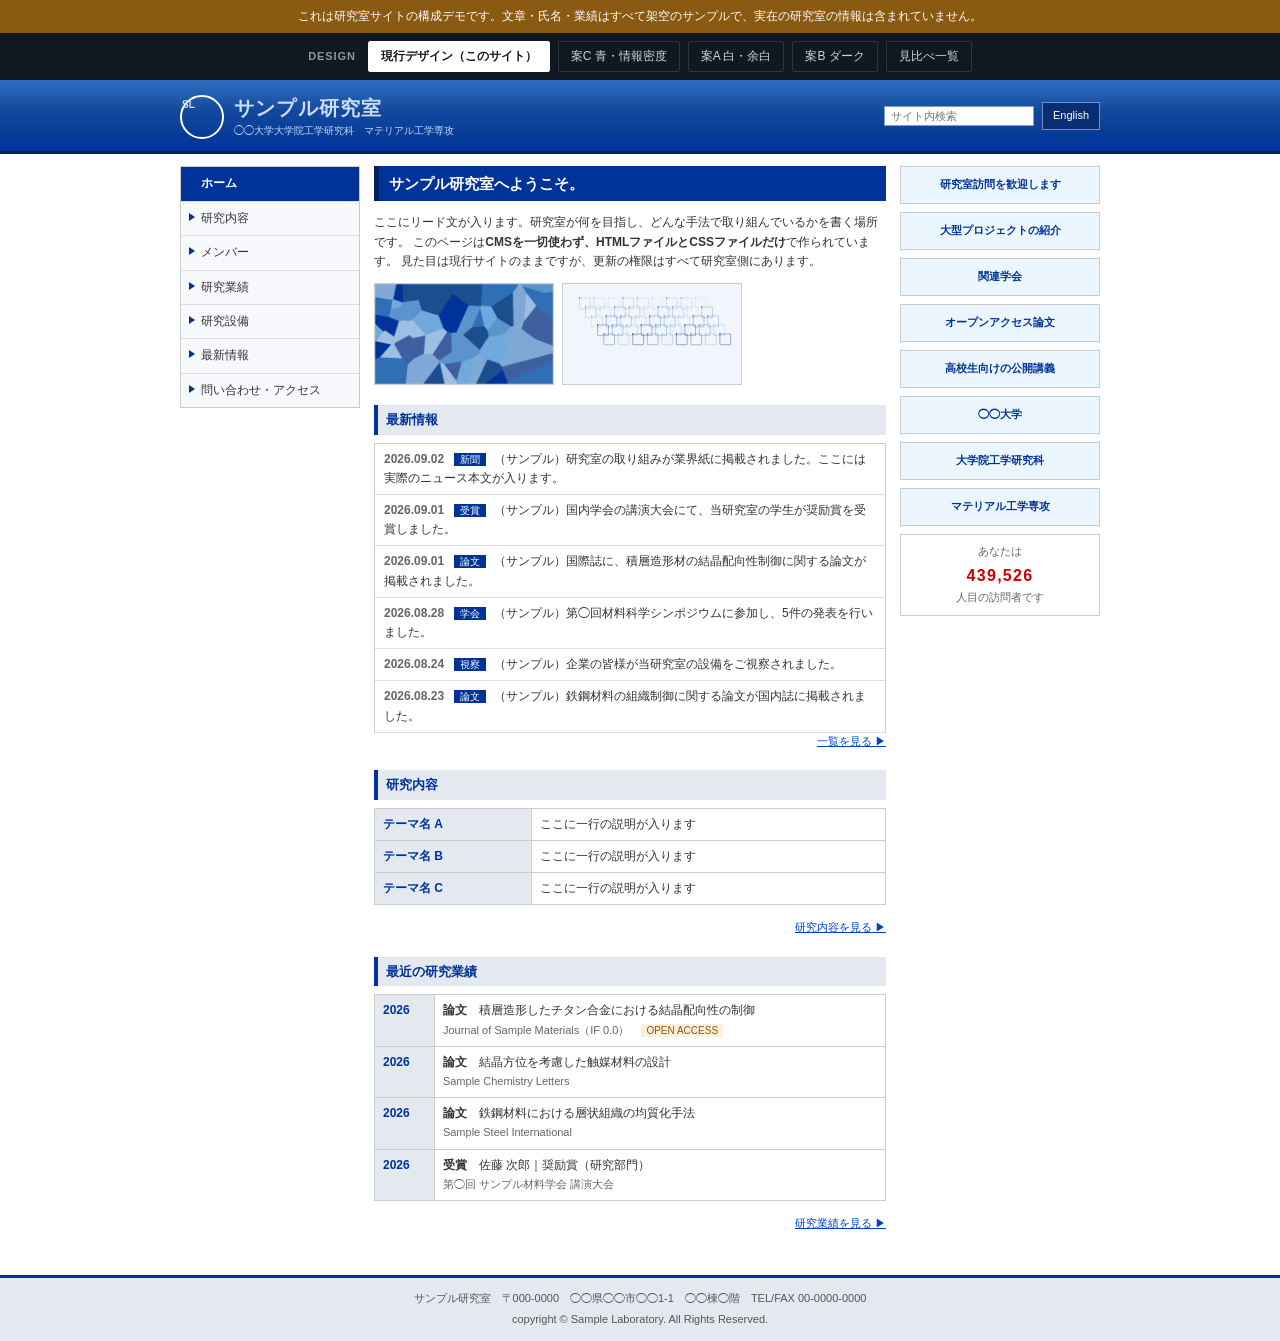
==== docs/index.html @ 389c2a28 "研究室サイト構成デモの初版 現行デザインの再現を本体とし、デザイン候補3案を styles/ に置いた。 中身はすべて架空のサンプルで、実在の研究室の情報は含まない。  Co-Authored-By:" ====
<!doctype html>
<html lang="ja">
<head>
<meta charset="utf-8">
<meta name="viewport" content="width=device-width,initial-scale=1">
<meta name="robots" content="noindex,nofollow">
<title>サンプル研究室｜◯◯大学大学院工学研究科　マテリアル工学専攻</title>
<meta name="description" content="研究室サイトの構成デモ。文章・氏名・業績はすべて架空のサンプルです。">
<meta property="og:title" content="サンプル研究室｜◯◯大学大学院工学研究科　マテリアル工学専攻">
<meta property="og:description" content="研究室サイトの構成デモ。文章・氏名・業績はすべて架空のサンプルです。">
<meta property="og:type" content="website">
<link rel="stylesheet" href="assets/genkou.css">
</head>
<body>
<div class="demo">これは研究室サイトの構成デモです。文章・氏名・業績はすべて架空のサンプルで、実在の研究室の情報は含まれていません。</div>
<div class="swbar"><b>DESIGN</b><a href="" aria-current="true">現行デザイン（このサイト）</a><a href="styles/c/">案C 青・情報密度</a><a href="styles/a/">案A 白・余白</a><a href="styles/b/">案B ダーク</a><a href="styles/">見比べ一覧</a></div>
<a class="skip" href="#main">本文へ</a>
<!-- [header] ロゴと検索 -->
<div class="gh"><div class="gh__in">
  <a class="gh__logo" href=""><span class="gh__mark">SL</span>
    <span><b>サンプル研究室</b><span>◯◯大学大学院工学研究科　マテリアル工学専攻</span></span></a>
  <div class="gh__util">
    <input class="gh__search" type="search" placeholder="サイト内検索" aria-label="サイト内検索">
    <a class="gh__btn" href="#">English</a>
  </div>
</div></div>
<div class="gwrap"><!-- [nav] 左メニュー -->
<nav class="gnav" aria-label="メインメニュー"><a href="" aria-current="page">ホーム</a><a href="research/">研究内容</a><a href="members/">メンバー</a><a href="publications/">研究業績</a><a href="facilities/">研究設備</a><a href="news/">最新情報</a><a href="access/">問い合わせ・アクセス</a></nav><main class="gmain" id="main">
<h1>サンプル研究室へようこそ。</h1>

<!-- [lead] 冒頭のあいさつ文 -->
<p>ここにリード文が入ります。研究室が何を目指し、どんな手法で取り組んでいるかを書く場所です。
このページは<b>CMSを一切使わず、HTMLファイルとCSSファイルだけ</b>で作られています。
見た目は現行サイトのままですが、更新の権限はすべて研究室側にあります。</p>

<div class="gfigs">
  <img src="assets/img/fig-grain.png" alt="" width="760" height="428">
  <img src="assets/img/fig-lattice.svg" alt="" width="760" height="428">
</div>

<!-- [news] 最新情報 -->
<h2>最新情報</h2>
<div class="gnews"><a href="news/"><time>2026.09.02</time><em>新聞</em>（サンプル）研究室の取り組みが業界紙に掲載されました。ここには実際のニュース本文が入ります。</a><a href="news/"><time>2026.09.01</time><em>受賞</em>（サンプル）国内学会の講演大会にて、当研究室の学生が奨励賞を受賞しました。</a><a href="news/"><time>2026.09.01</time><em>論文</em>（サンプル）国際誌に、積層造形材の結晶配向性制御に関する論文が掲載されました。</a><a href="news/"><time>2026.08.28</time><em>学会</em>（サンプル）第◯回材料科学シンポジウムに参加し、5件の発表を行いました。</a><a href="news/"><time>2026.08.24</time><em>視察</em>（サンプル）企業の皆様が当研究室の設備をご視察されました。</a><a href="news/"><time>2026.08.23</time><em>論文</em>（サンプル）鉄鋼材料の組織制御に関する論文が国内誌に掲載されました。</a></div>
<p class="gmore"><a href="news/">一覧を見る ▶</a></p>

<!-- [research] 研究内容 -->
<h2>研究内容</h2>
<table class="gtbl">
  <tr><th>テーマ名 A</th><td>ここに一行の説明が入ります</td></tr>
  <tr><th>テーマ名 B</th><td>ここに一行の説明が入ります</td></tr>
  <tr><th>テーマ名 C</th><td>ここに一行の説明が入ります</td></tr>
</table>
<p class="gmore"><a href="research/">研究内容を見る ▶</a></p>

<!-- [publications] 研究業績 -->
<h2>最近の研究業績</h2>
<table class="gtbl"><tr><th>2026</th><td><b>論文</b>　積層造形したチタン合金における結晶配向性の制御<br><span class="src">Journal of Sample Materials（IF 0.0）</span>　<span class="oa">OPEN ACCESS</span></td></tr><tr><th>2026</th><td><b>論文</b>　結晶方位を考慮した触媒材料の設計<br><span class="src">Sample Chemistry Letters</span></td></tr><tr><th>2026</th><td><b>論文</b>　鉄鋼材料における層状組織の均質化手法<br><span class="src">Sample Steel International</span></td></tr><tr><th>2026</th><td><b>受賞</b>　佐藤 次郎｜奨励賞（研究部門）<br><span class="src">第◯回 サンプル材料学会 講演大会</span></td></tr></table>
<p class="gmore"><a href="publications/">研究業績を見る ▶</a></p>
</main><!-- [sidebar] 右のバナー欄 -->
<div class="gside"><a class="gban" href="#">研究室訪問を歓迎します</a><a class="gban" href="#">大型プロジェクトの紹介</a><a class="gban" href="#">関連学会</a><a class="gban" href="#">オープンアクセス論文</a><a class="gban" href="#">高校生向けの公開講義</a><a class="gban" href="#">◯◯大学</a><a class="gban" href="#">大学院工学研究科</a><a class="gban" href="#">マテリアル工学専攻</a><div class="gcount">あなたは<b>439,526</b>人目の訪問者です</div></div></div><!-- [footer] フッタ -->
<footer class="gf"><div class="gf__in">
  <p>サンプル研究室　〒000-0000　◯◯県◯◯市◯◯1-1　◯◯棟◯階　TEL/FAX 00-0000-0000</p>
  <p>copyright © Sample Laboratory. All Rights Reserved.</p>
</div></footer>
</body>
</html>
---- docs/assets/genkou.css ----
@charset "utf-8";
/* ============================================================
   現行デザイン再現テーマ

   いまの研究室サイト（2011年ごろの作り）の見た目を、
   CMSを使わない素のHTML＋CSSだけで再現したもの。
   ねらい：デザインを1ミリも変えなくても、CMSと保守契約は外せると示すこと。

   色を変えたいときは、すぐ下の :root の中の値だけを直せば
   サイト全体の色が一度に変わります。
   ============================================================ */
:root{
  --blue:#003399;      /* 基本の青 */
  --blue-d:#001F5C;    /* 濃い青（見出しの縁など） */
  --blue-l:#3584BB;    /* 明るい青（副色） */
  --tint:#EBF6FF;      /* 淡い青（背景の塗り） */
  --tint2:#E3E9EF;     /* 見出しの帯 */
  --ink:#333333;       /* 本文の文字色 */
  --line:#CCCCCC;      /* 枠線 */
  --line2:#DDDDDD;     /* 薄い区切り線 */
}
*{box-sizing:border-box}
body{margin:0;background:#FFFFFF;color:var(--ink);
  font-family:"メイリオ",Meiryo,"ヒラギノ角ゴ Pro W3","ＭＳ Ｐゴシック",sans-serif;
  font-size:12px;line-height:1.6}
img{display:block;max-width:100%;border:0}
a{color:#0044CC}
a:hover{color:#CC0000}
:focus-visible{outline:2px solid var(--blue);outline-offset:2px}
@media (prefers-reduced-motion:reduce){*{animation:none!important;transition:none!important}}
.skip{position:absolute;left:-9999px}
.skip:focus{left:8px;top:8px;z-index:99;background:var(--blue);color:#fff;padding:8px 14px}

/* ---- [header] ヘッダ（青のグラデーション） ---- */
.gh{background:linear-gradient(180deg,#2E6FC0 0%,#12489C 45%,#003399 100%);
  border-bottom:3px solid var(--blue-d)}
.gh__in{width:940px;margin:0 auto;padding:12px 10px;display:flex;
  align-items:center;justify-content:space-between;gap:16px}
.gh__logo{display:flex;align-items:center;gap:10px;color:#fff;text-decoration:none}
.gh__logo:hover{color:#fff}
.gh__mark{width:44px;height:44px;border:2px solid #fff;border-radius:50%;
  display:grid;place-items:center;font-size:13px;font-weight:bold;flex:none}
.gh__logo b{display:block;font-size:20px;letter-spacing:.06em;line-height:1.2}
.gh__logo span{display:block;font-size:10px;line-height:1.5;color:#C9DBF5;margin-top:3px}
.gh__util{display:flex;align-items:center;gap:8px}
.gh__search{border:1px solid #7FA0CE;background:#fff;padding:3px 6px;font-size:11px;width:150px}
.gh__btn{background:#0A2E73;border:1px solid #6E8FC4;color:#fff;font-size:11px;
  padding:4px 10px;text-decoration:none}
.gh__btn:hover{background:#154196;color:#fff}

/* ---- 3カラムの骨組み ---- */
.gwrap{width:940px;margin:0 auto;padding:12px 10px 30px;display:grid;
  grid-template-columns:180px 1fr 200px;gap:14px;align-items:start}

/* ---- [nav] 左メニュー ---- */
.gnav{border:1px solid var(--line)}
.gnav a{display:block;padding:8px 10px 8px 20px;font-size:12px;text-decoration:none;
  color:var(--ink);background:#F7F9FC url("data:image/svg+xml,%3Csvg xmlns='http://www.w3.org/2000/svg' width='6' height='8'%3E%3Cpath d='M0 0l6 4-6 4z' fill='%23003399'/%3E%3C/svg%3E") no-repeat 8px 11px;
  border-bottom:1px solid var(--line2);line-height:1.45}
.gnav a:last-child{border-bottom:0}
.gnav a:hover{background-color:var(--tint);color:var(--blue)}
.gnav a[aria-current="page"]{background-color:var(--blue);color:#fff;font-weight:bold}

/* ---- 本文 ---- */
.gmain{min-width:0}
.gmain h1{font-size:15px;color:#fff;background:var(--blue);margin:0 0 12px;
  padding:7px 10px;border-left:5px solid var(--blue-d);line-height:1.4}
.gmain h2,.gmain .h2{font-size:13px;color:var(--blue);margin:20px 0 8px;padding:5px 8px;
  background:var(--tint2);border-left:4px solid var(--blue);line-height:1.5;
  display:flex;align-items:baseline;justify-content:space-between;gap:12px;flex-wrap:wrap}
.gmain .h2 b{font-weight:bold}
.gmain .h2 a{font-size:11px;font-weight:normal}
.gmain h3{font-size:12px;color:var(--blue-d);margin:12px 0 5px;line-height:1.5}
.gmain p{margin:0 0 12px}
.gmain .lead{margin:0 0 14px}
.gmain code{font-family:Consolas,monospace;background:#F3F3F3;border:1px solid var(--line2);
  padding:1px 4px;font-size:11px}
.gmore{text-align:right;font-size:11px;margin:6px 0 16px}

/* ---- [news] 最新情報 ---- */
.gnews{border:1px solid var(--line);border-bottom:0}
.gnews a{display:block;padding:6px 9px;border-bottom:1px solid var(--line2);
  text-decoration:none;color:var(--ink);font-size:12px;line-height:1.6}
.gnews a:hover{background:var(--tint);color:var(--ink)}
.gnews time{color:#666;margin-right:10px;font-weight:bold}
.gnews em{font-style:normal;background:var(--blue);color:#fff;font-size:10px;
  padding:1px 6px;margin-right:8px;white-space:nowrap}

/* ---- 表（業績・メンバー・設備など） ---- */
.gtbl{width:100%;border-collapse:collapse;font-size:12px;margin:0 0 14px}
.gtbl th,.gtbl td{border:1px solid var(--line);padding:6px 8px;text-align:left;vertical-align:top}
.gtbl th{background:var(--tint2);color:var(--blue);white-space:nowrap;font-weight:bold}
.gtbl thead th{text-align:center}
.gtbl .src{color:#666;font-size:11px}
.gtbl .oa{background:#FBF0DC;color:#8A5A12;font-size:10px;padding:1px 5px;white-space:nowrap}
.gtbl--mem td.mphoto{width:60px;padding:4px}
.gtbl--mem td.mphoto img{width:52px;height:auto;border:1px solid var(--line)}
.gtbl--mem td.mphoto .noimg{display:grid;place-items:center;width:52px;height:69px;
  background:var(--tint);border:1px solid var(--line);color:var(--blue-l);font-size:10px}
.scroll{overflow-x:auto}

/* ---- 図版の並び ---- */
.gfigs{display:flex;gap:8px;flex-wrap:wrap;align-items:flex-start;margin:0 0 14px}
.gfigs img{width:180px;height:auto;border:1px solid var(--line)}

/* ---- pages/ の断片で使うカード（現行風に地味に見せる） ---- */
.cards{display:grid;grid-template-columns:repeat(auto-fit,minmax(160px,1fr));gap:8px;margin:0 0 14px}
.card{border:1px solid var(--line);background:#FCFDFF;display:flex;flex-direction:column;
  text-decoration:none;color:var(--ink)}
.card:hover{border-color:var(--blue-l);color:var(--ink)}
.card__fig{overflow:hidden;background:var(--tint);aspect-ratio:16/9}
.card__fig img{width:100%;height:100%;object-fit:cover}
.card__body{padding:8px 9px 10px}
.card__body h3{margin:0 0 4px;font-size:12px;color:var(--blue-d)}
.card__body p{margin:0;font-size:11px;line-height:1.65;color:#555}
.mono{display:block;font-size:10px;color:var(--blue-l);letter-spacing:.1em;margin-bottom:2px}

/* ---- [sidebar] 右のバナー欄 ---- */
.gside{display:flex;flex-direction:column;gap:8px}
.gban{display:block;border:1px solid var(--line);background:var(--tint);
  color:var(--blue);text-decoration:none;font-size:11px;line-height:1.45;
  padding:10px 9px;text-align:center;font-weight:bold}
.gban:hover{background:#DCEBFB;color:var(--blue-d)}
.gcount{border:1px solid var(--line);padding:8px;text-align:center;font-size:11px;color:#666}
.gcount b{display:block;font-size:16px;color:#CC0000;letter-spacing:.08em;margin-top:3px}

/* ---- [footer] フッタ ---- */
.gf{border-top:3px solid var(--blue);background:var(--tint2)}
.gf__in{width:940px;margin:0 auto;padding:12px 10px;font-size:11px;color:#555;text-align:center}
.gf__in p{margin:0 0 4px}
.gf__in p:last-child{margin:0}

/* ---- デモ用の帯（本番では削除する） ---- */
.demo{background:#8A5A12;color:#fff;font-size:12px;text-align:center;padding:7px 16px;line-height:1.6}
.swbar{background:#12181F;color:#C9D2DE;font-size:12px;line-height:1.6;
  padding:8px 16px;display:flex;gap:8px;align-items:center;justify-content:center;flex-wrap:wrap}
.swbar b{font-weight:600;color:#8A98AA;font-size:11px;letter-spacing:.08em;margin-right:4px}
.swbar a{color:#C9D2DE;text-decoration:none;border:1px solid #2C3745;border-radius:2px;
  padding:5px 12px;transition:background .15s,border-color .15s,color .15s}
.swbar a:hover{background:#1D2733;border-color:#4A5A6E;color:#fff}
.swbar a[aria-current="true"]{background:#fff;border-color:#fff;color:#12181F;font-weight:700}

@media (max-width:980px){
  .gh__in,.gwrap,.gf__in{width:auto;max-width:100%}
  .gwrap{grid-template-columns:1fr}
  .gside{flex-direction:row;flex-wrap:wrap}
  .gside>*{flex:1 1 150px}
}
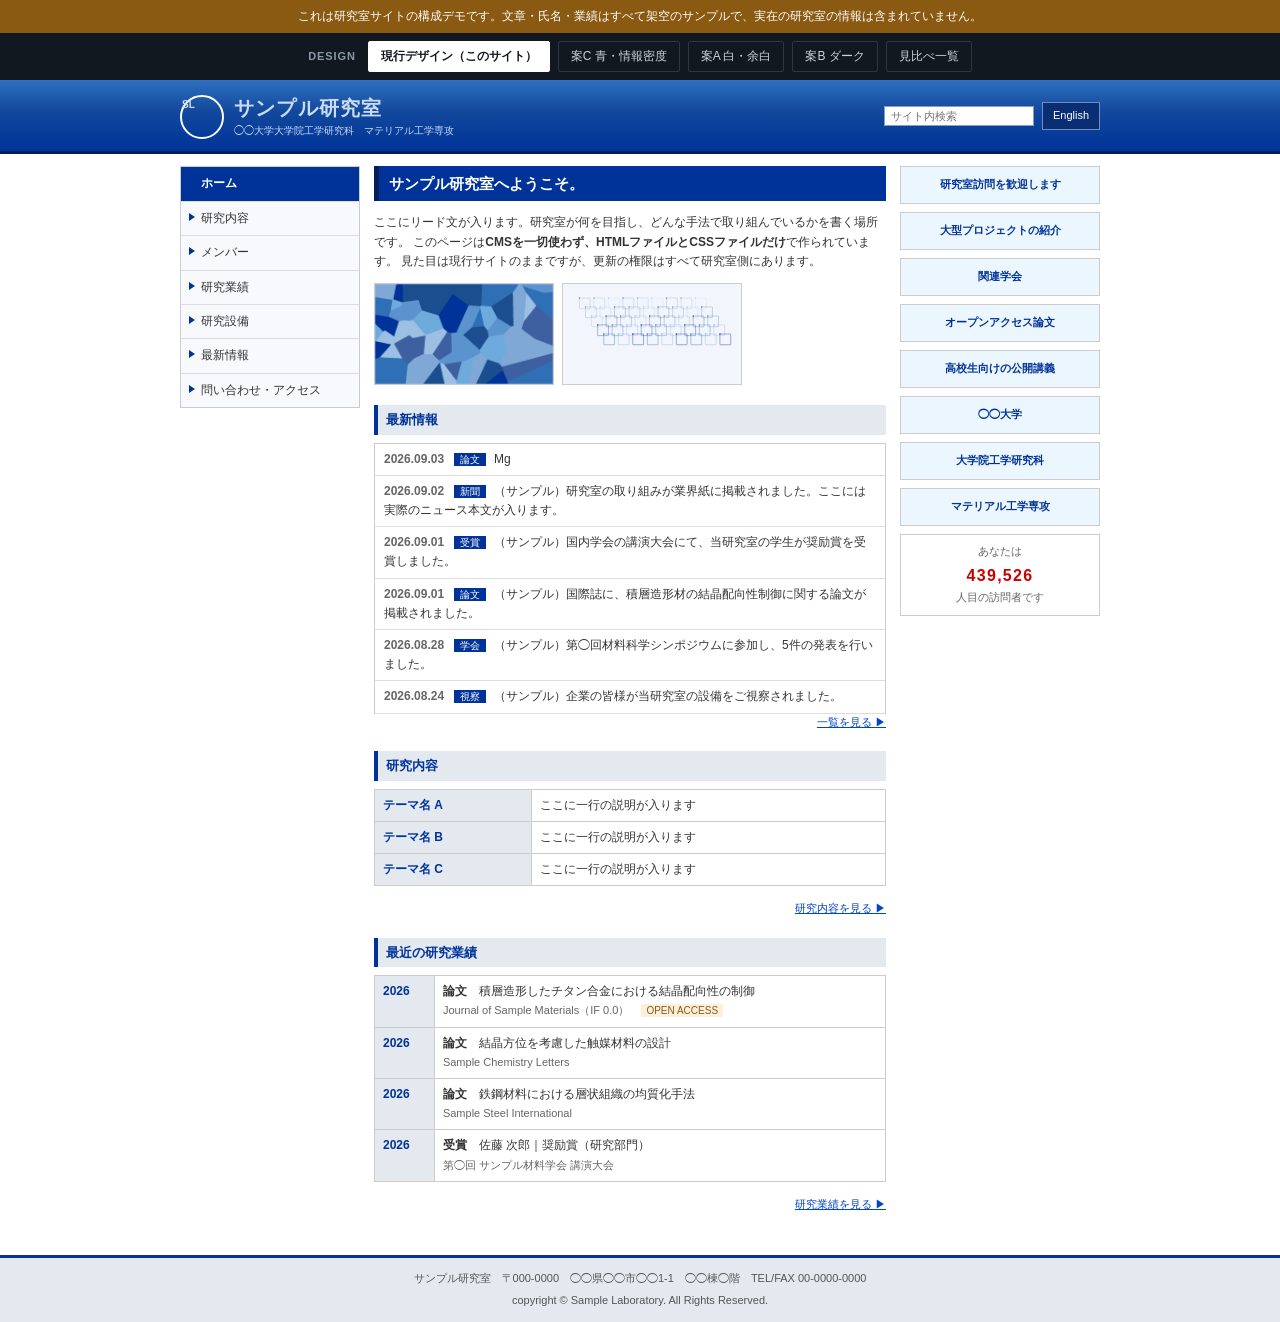
==== commit 5b5c03bf: "ニュースを1件追加" ====
--- a/docs/index.html
+++ b/docs/index.html
@@ -40,7 +40,7 @@
 
 <!-- [news] 最新情報 -->
 <h2>最新情報</h2>
-<div class="gnews"><a href="news/"><time>2026.09.02</time><em>新聞</em>（サンプル）研究室の取り組みが業界紙に掲載されました。ここには実際のニュース本文が入ります。</a><a href="news/"><time>2026.09.01</time><em>受賞</em>（サンプル）国内学会の講演大会にて、当研究室の学生が奨励賞を受賞しました。</a><a href="news/"><time>2026.09.01</time><em>論文</em>（サンプル）国際誌に、積層造形材の結晶配向性制御に関する論文が掲載されました。</a><a href="news/"><time>2026.08.28</time><em>学会</em>（サンプル）第◯回材料科学シンポジウムに参加し、5件の発表を行いました。</a><a href="news/"><time>2026.08.24</time><em>視察</em>（サンプル）企業の皆様が当研究室の設備をご視察されました。</a><a href="news/"><time>2026.08.23</time><em>論文</em>（サンプル）鉄鋼材料の組織制御に関する論文が国内誌に掲載されました。</a></div>
+<div class="gnews"><a href="news/"><time>2026.09.03</time><em>論文</em>Mg</a><a href="news/"><time>2026.09.02</time><em>新聞</em>（サンプル）研究室の取り組みが業界紙に掲載されました。ここには実際のニュース本文が入ります。</a><a href="news/"><time>2026.09.01</time><em>受賞</em>（サンプル）国内学会の講演大会にて、当研究室の学生が奨励賞を受賞しました。</a><a href="news/"><time>2026.09.01</time><em>論文</em>（サンプル）国際誌に、積層造形材の結晶配向性制御に関する論文が掲載されました。</a><a href="news/"><time>2026.08.28</time><em>学会</em>（サンプル）第◯回材料科学シンポジウムに参加し、5件の発表を行いました。</a><a href="news/"><time>2026.08.24</time><em>視察</em>（サンプル）企業の皆様が当研究室の設備をご視察されました。</a></div>
 <p class="gmore"><a href="news/">一覧を見る ▶</a></p>
 
 <!-- [research] 研究内容 -->
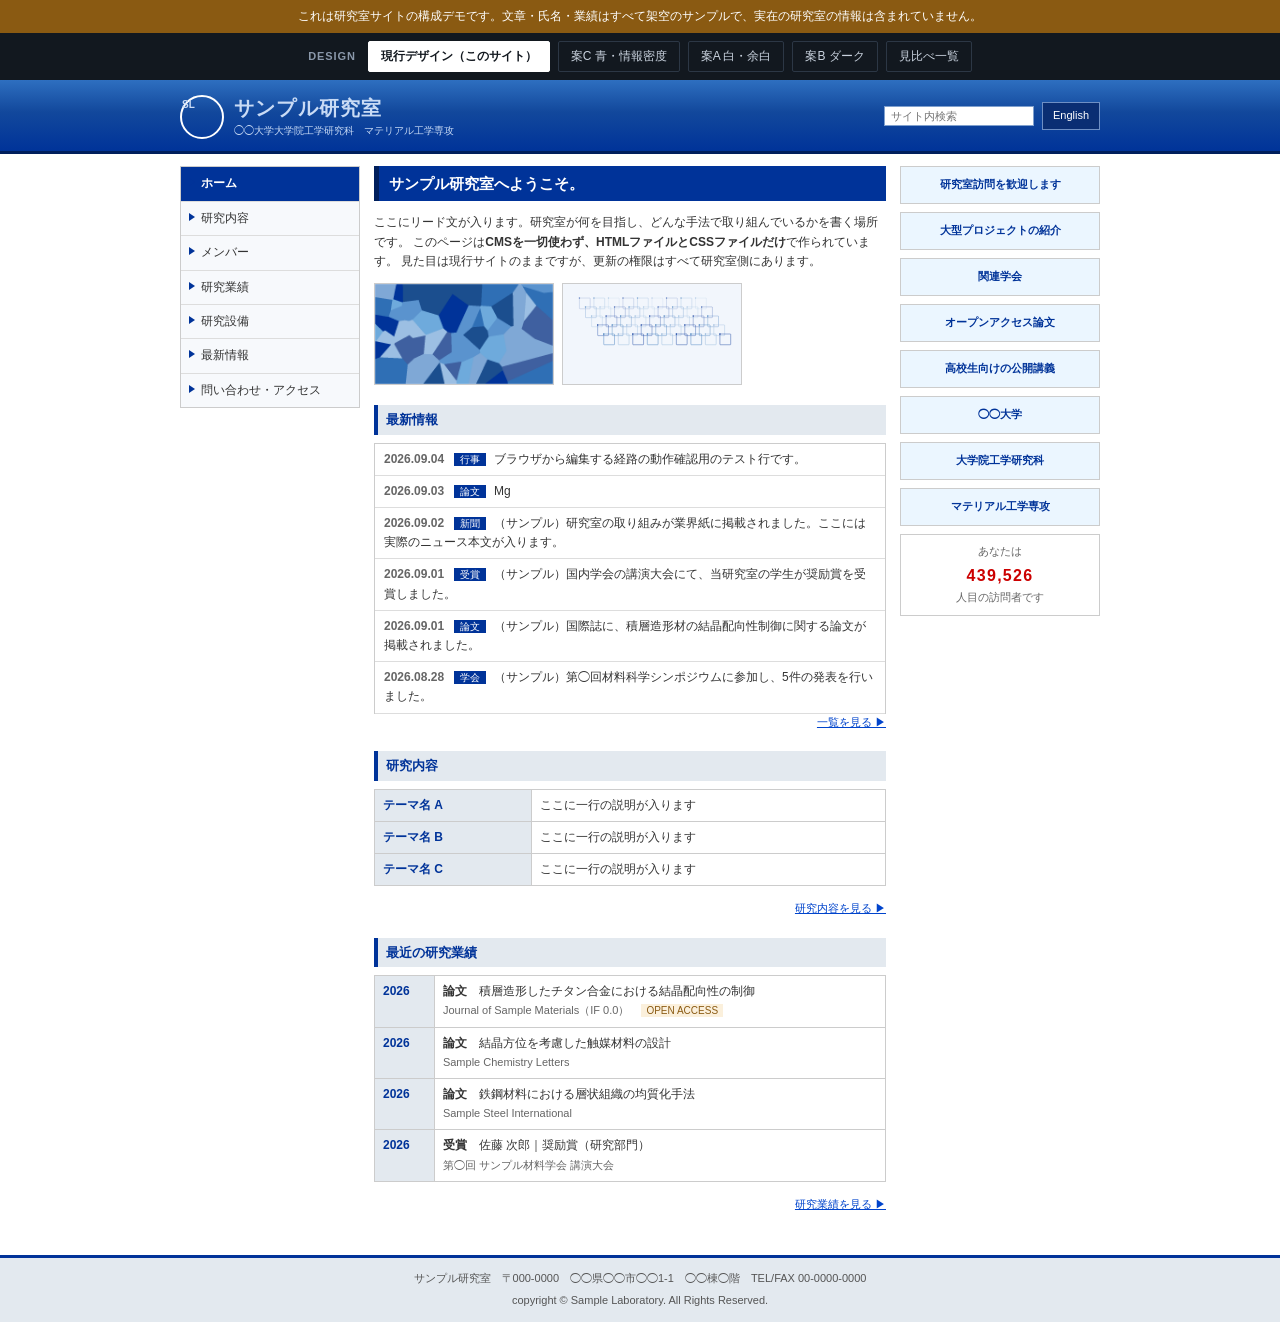
==== commit ef944cc7: "サイトを自動生成 [skip ci]" ====
--- a/docs/index.html
+++ b/docs/index.html
@@ -40,7 +40,7 @@
 
 <!-- [news] 最新情報 -->
 <h2>最新情報</h2>
-<div class="gnews"><a href="news/"><time>2026.09.03</time><em>論文</em>Mg</a><a href="news/"><time>2026.09.02</time><em>新聞</em>（サンプル）研究室の取り組みが業界紙に掲載されました。ここには実際のニュース本文が入ります。</a><a href="news/"><time>2026.09.01</time><em>受賞</em>（サンプル）国内学会の講演大会にて、当研究室の学生が奨励賞を受賞しました。</a><a href="news/"><time>2026.09.01</time><em>論文</em>（サンプル）国際誌に、積層造形材の結晶配向性制御に関する論文が掲載されました。</a><a href="news/"><time>2026.08.28</time><em>学会</em>（サンプル）第◯回材料科学シンポジウムに参加し、5件の発表を行いました。</a><a href="news/"><time>2026.08.24</time><em>視察</em>（サンプル）企業の皆様が当研究室の設備をご視察されました。</a></div>
+<div class="gnews"><a href="news/"><time>2026.09.04</time><em>行事</em>ブラウザから編集する経路の動作確認用のテスト行です。</a><a href="news/"><time>2026.09.03</time><em>論文</em>Mg</a><a href="news/"><time>2026.09.02</time><em>新聞</em>（サンプル）研究室の取り組みが業界紙に掲載されました。ここには実際のニュース本文が入ります。</a><a href="news/"><time>2026.09.01</time><em>受賞</em>（サンプル）国内学会の講演大会にて、当研究室の学生が奨励賞を受賞しました。</a><a href="news/"><time>2026.09.01</time><em>論文</em>（サンプル）国際誌に、積層造形材の結晶配向性制御に関する論文が掲載されました。</a><a href="news/"><time>2026.08.28</time><em>学会</em>（サンプル）第◯回材料科学シンポジウムに参加し、5件の発表を行いました。</a></div>
 <p class="gmore"><a href="news/">一覧を見る ▶</a></p>
 
 <!-- [research] 研究内容 -->
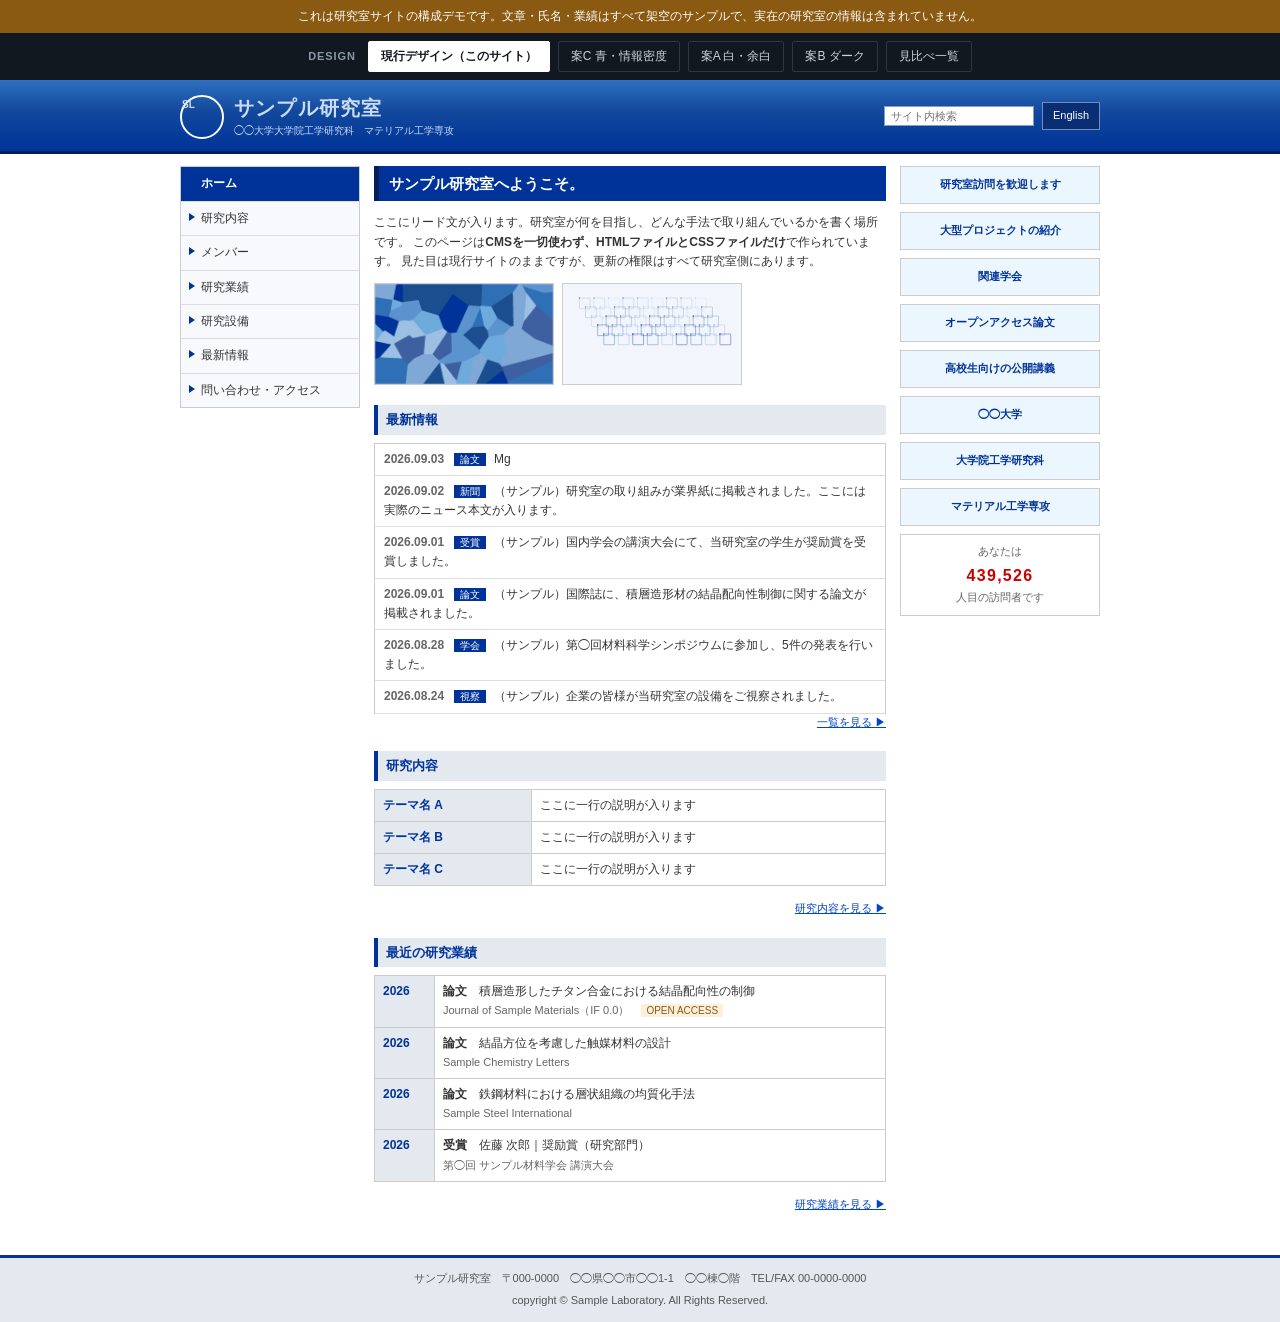
==== commit dc81d4cc: "サイトを自動生成 [skip ci]" ====
--- a/docs/index.html
+++ b/docs/index.html
@@ -40,7 +40,7 @@
 
 <!-- [news] 最新情報 -->
 <h2>最新情報</h2>
-<div class="gnews"><a href="news/"><time>2026.09.04</time><em>行事</em>ブラウザから編集する経路の動作確認用のテスト行です。</a><a href="news/"><time>2026.09.03</time><em>論文</em>Mg</a><a href="news/"><time>2026.09.02</time><em>新聞</em>（サンプル）研究室の取り組みが業界紙に掲載されました。ここには実際のニュース本文が入ります。</a><a href="news/"><time>2026.09.01</time><em>受賞</em>（サンプル）国内学会の講演大会にて、当研究室の学生が奨励賞を受賞しました。</a><a href="news/"><time>2026.09.01</time><em>論文</em>（サンプル）国際誌に、積層造形材の結晶配向性制御に関する論文が掲載されました。</a><a href="news/"><time>2026.08.28</time><em>学会</em>（サンプル）第◯回材料科学シンポジウムに参加し、5件の発表を行いました。</a></div>
+<div class="gnews"><a href="news/"><time>2026.09.03</time><em>論文</em>Mg</a><a href="news/"><time>2026.09.02</time><em>新聞</em>（サンプル）研究室の取り組みが業界紙に掲載されました。ここには実際のニュース本文が入ります。</a><a href="news/"><time>2026.09.01</time><em>受賞</em>（サンプル）国内学会の講演大会にて、当研究室の学生が奨励賞を受賞しました。</a><a href="news/"><time>2026.09.01</time><em>論文</em>（サンプル）国際誌に、積層造形材の結晶配向性制御に関する論文が掲載されました。</a><a href="news/"><time>2026.08.28</time><em>学会</em>（サンプル）第◯回材料科学シンポジウムに参加し、5件の発表を行いました。</a><a href="news/"><time>2026.08.24</time><em>視察</em>（サンプル）企業の皆様が当研究室の設備をご視察されました。</a></div>
 <p class="gmore"><a href="news/">一覧を見る ▶</a></p>
 
 <!-- [research] 研究内容 -->
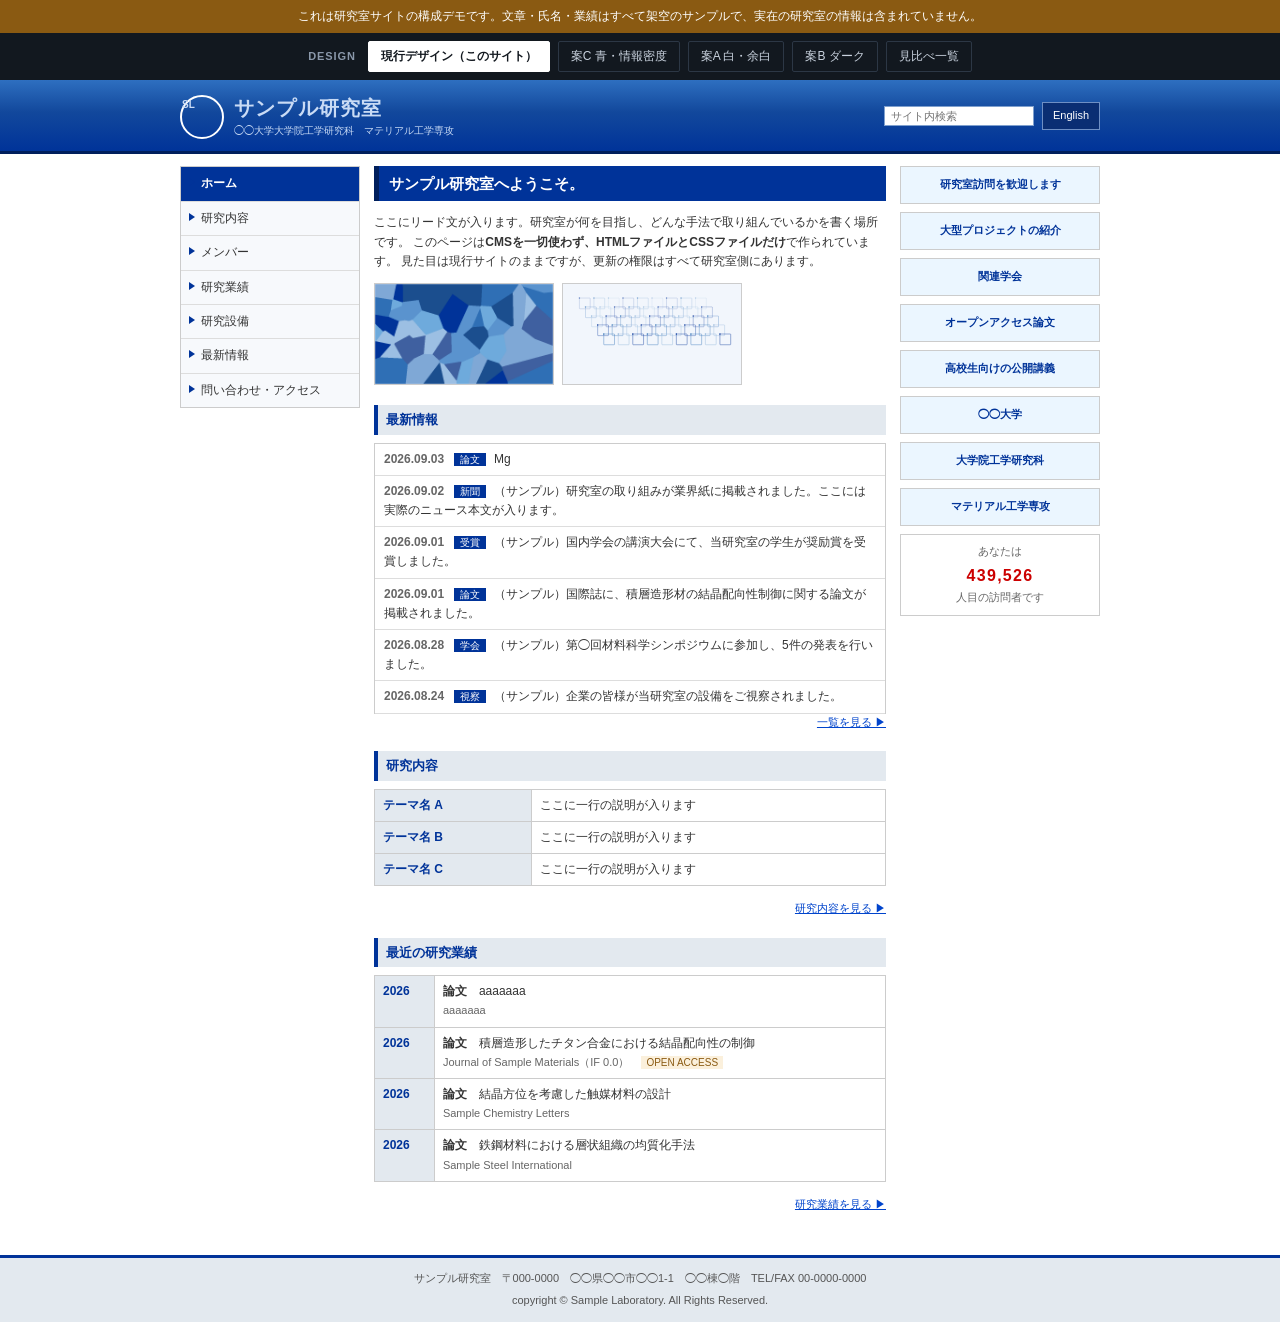
==== commit 8105235c: "サイトを自動生成 [skip ci]" ====
--- a/docs/index.html
+++ b/docs/index.html
@@ -54,7 +54,7 @@
 
 <!-- [publications] 研究業績 -->
 <h2>最近の研究業績</h2>
-<table class="gtbl"><tr><th>2026</th><td><b>論文</b>　積層造形したチタン合金における結晶配向性の制御<br><span class="src">Journal of Sample Materials（IF 0.0）</span>　<span class="oa">OPEN ACCESS</span></td></tr><tr><th>2026</th><td><b>論文</b>　結晶方位を考慮した触媒材料の設計<br><span class="src">Sample Chemistry Letters</span></td></tr><tr><th>2026</th><td><b>論文</b>　鉄鋼材料における層状組織の均質化手法<br><span class="src">Sample Steel International</span></td></tr><tr><th>2026</th><td><b>受賞</b>　佐藤 次郎｜奨励賞（研究部門）<br><span class="src">第◯回 サンプル材料学会 講演大会</span></td></tr></table>
+<table class="gtbl"><tr><th>2026</th><td><b>論文</b>　aaaaaaa<br><span class="src">aaaaaaa</span></td></tr><tr><th>2026</th><td><b>論文</b>　積層造形したチタン合金における結晶配向性の制御<br><span class="src">Journal of Sample Materials（IF 0.0）</span>　<span class="oa">OPEN ACCESS</span></td></tr><tr><th>2026</th><td><b>論文</b>　結晶方位を考慮した触媒材料の設計<br><span class="src">Sample Chemistry Letters</span></td></tr><tr><th>2026</th><td><b>論文</b>　鉄鋼材料における層状組織の均質化手法<br><span class="src">Sample Steel International</span></td></tr></table>
 <p class="gmore"><a href="publications/">研究業績を見る ▶</a></p>
 </main><!-- [sidebar] 右のバナー欄 -->
 <div class="gside"><a class="gban" href="#">研究室訪問を歓迎します</a><a class="gban" href="#">大型プロジェクトの紹介</a><a class="gban" href="#">関連学会</a><a class="gban" href="#">オープンアクセス論文</a><a class="gban" href="#">高校生向けの公開講義</a><a class="gban" href="#">◯◯大学</a><a class="gban" href="#">大学院工学研究科</a><a class="gban" href="#">マテリアル工学専攻</a><div class="gcount">あなたは<b>439,526</b>人目の訪問者です</div></div></div><!-- [footer] フッタ -->
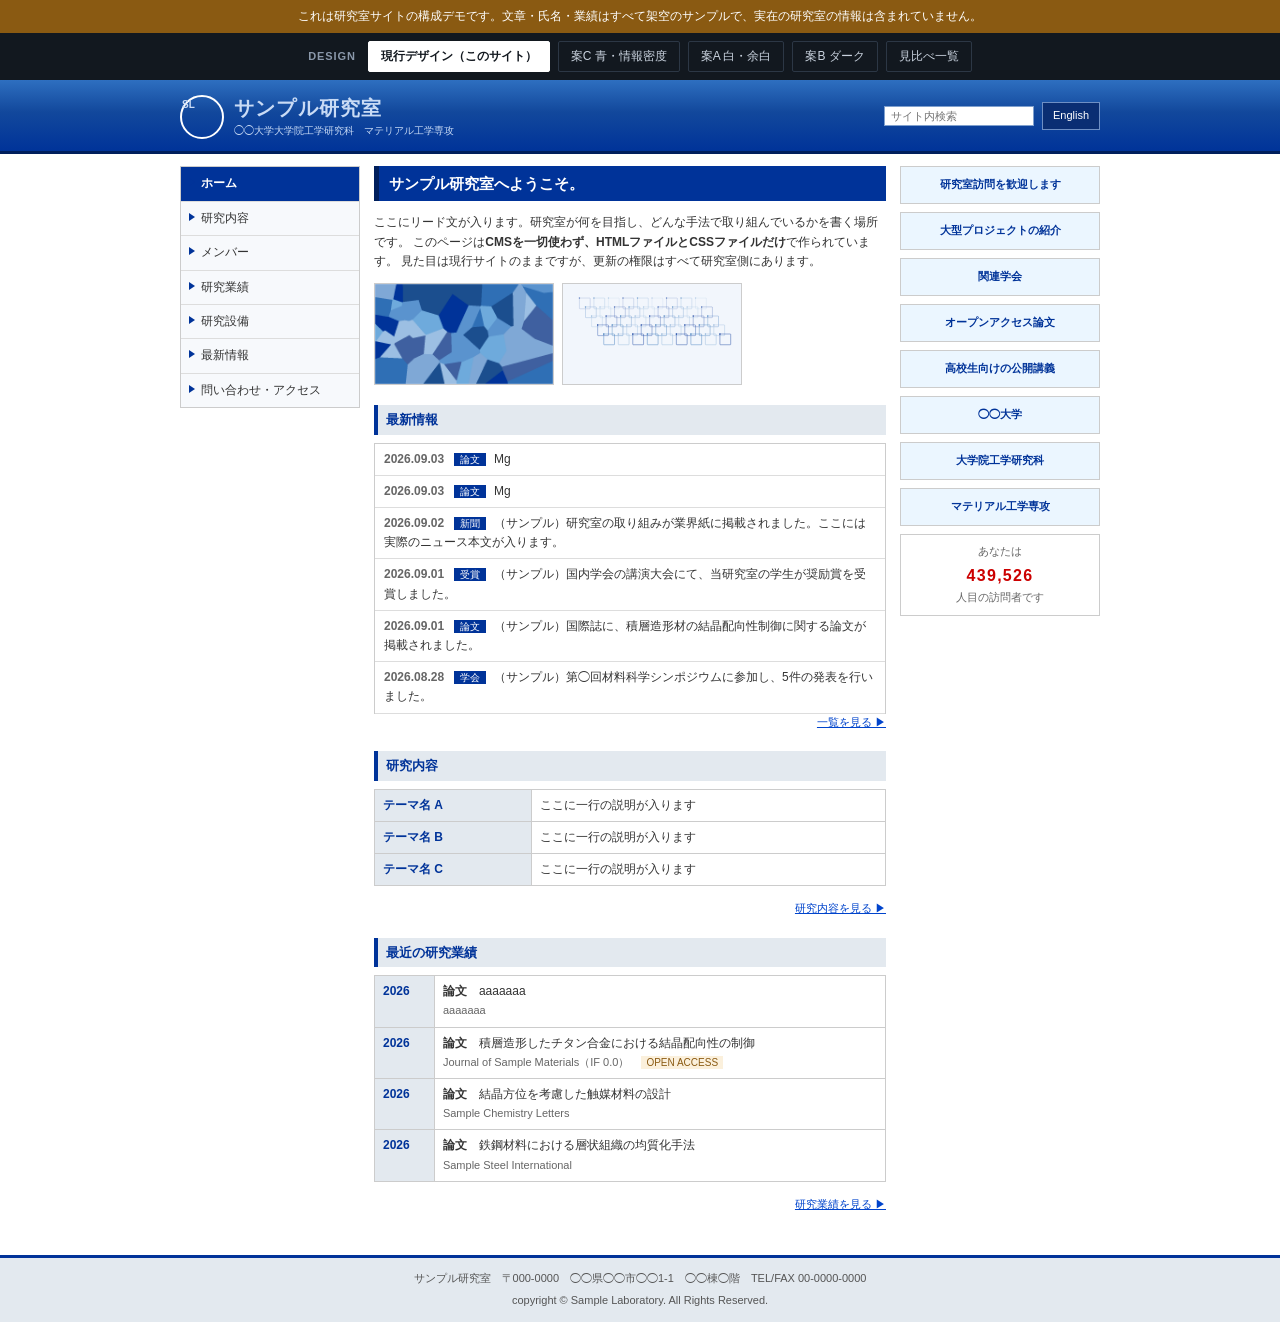
==== commit bc7172d3: "ニュースを1件追加" ====
--- a/docs/index.html
+++ b/docs/index.html
@@ -40,7 +40,7 @@
 
 <!-- [news] 最新情報 -->
 <h2>最新情報</h2>
-<div class="gnews"><a href="news/"><time>2026.09.03</time><em>論文</em>Mg</a><a href="news/"><time>2026.09.02</time><em>新聞</em>（サンプル）研究室の取り組みが業界紙に掲載されました。ここには実際のニュース本文が入ります。</a><a href="news/"><time>2026.09.01</time><em>受賞</em>（サンプル）国内学会の講演大会にて、当研究室の学生が奨励賞を受賞しました。</a><a href="news/"><time>2026.09.01</time><em>論文</em>（サンプル）国際誌に、積層造形材の結晶配向性制御に関する論文が掲載されました。</a><a href="news/"><time>2026.08.28</time><em>学会</em>（サンプル）第◯回材料科学シンポジウムに参加し、5件の発表を行いました。</a><a href="news/"><time>2026.08.24</time><em>視察</em>（サンプル）企業の皆様が当研究室の設備をご視察されました。</a></div>
+<div class="gnews"><a href="news/"><time>2026.09.03</time><em>論文</em>Mg</a><a href="news/"><time>2026.09.03</time><em>論文</em>Mg</a><a href="news/"><time>2026.09.02</time><em>新聞</em>（サンプル）研究室の取り組みが業界紙に掲載されました。ここには実際のニュース本文が入ります。</a><a href="news/"><time>2026.09.01</time><em>受賞</em>（サンプル）国内学会の講演大会にて、当研究室の学生が奨励賞を受賞しました。</a><a href="news/"><time>2026.09.01</time><em>論文</em>（サンプル）国際誌に、積層造形材の結晶配向性制御に関する論文が掲載されました。</a><a href="news/"><time>2026.08.28</time><em>学会</em>（サンプル）第◯回材料科学シンポジウムに参加し、5件の発表を行いました。</a></div>
 <p class="gmore"><a href="news/">一覧を見る ▶</a></p>
 
 <!-- [research] 研究内容 -->
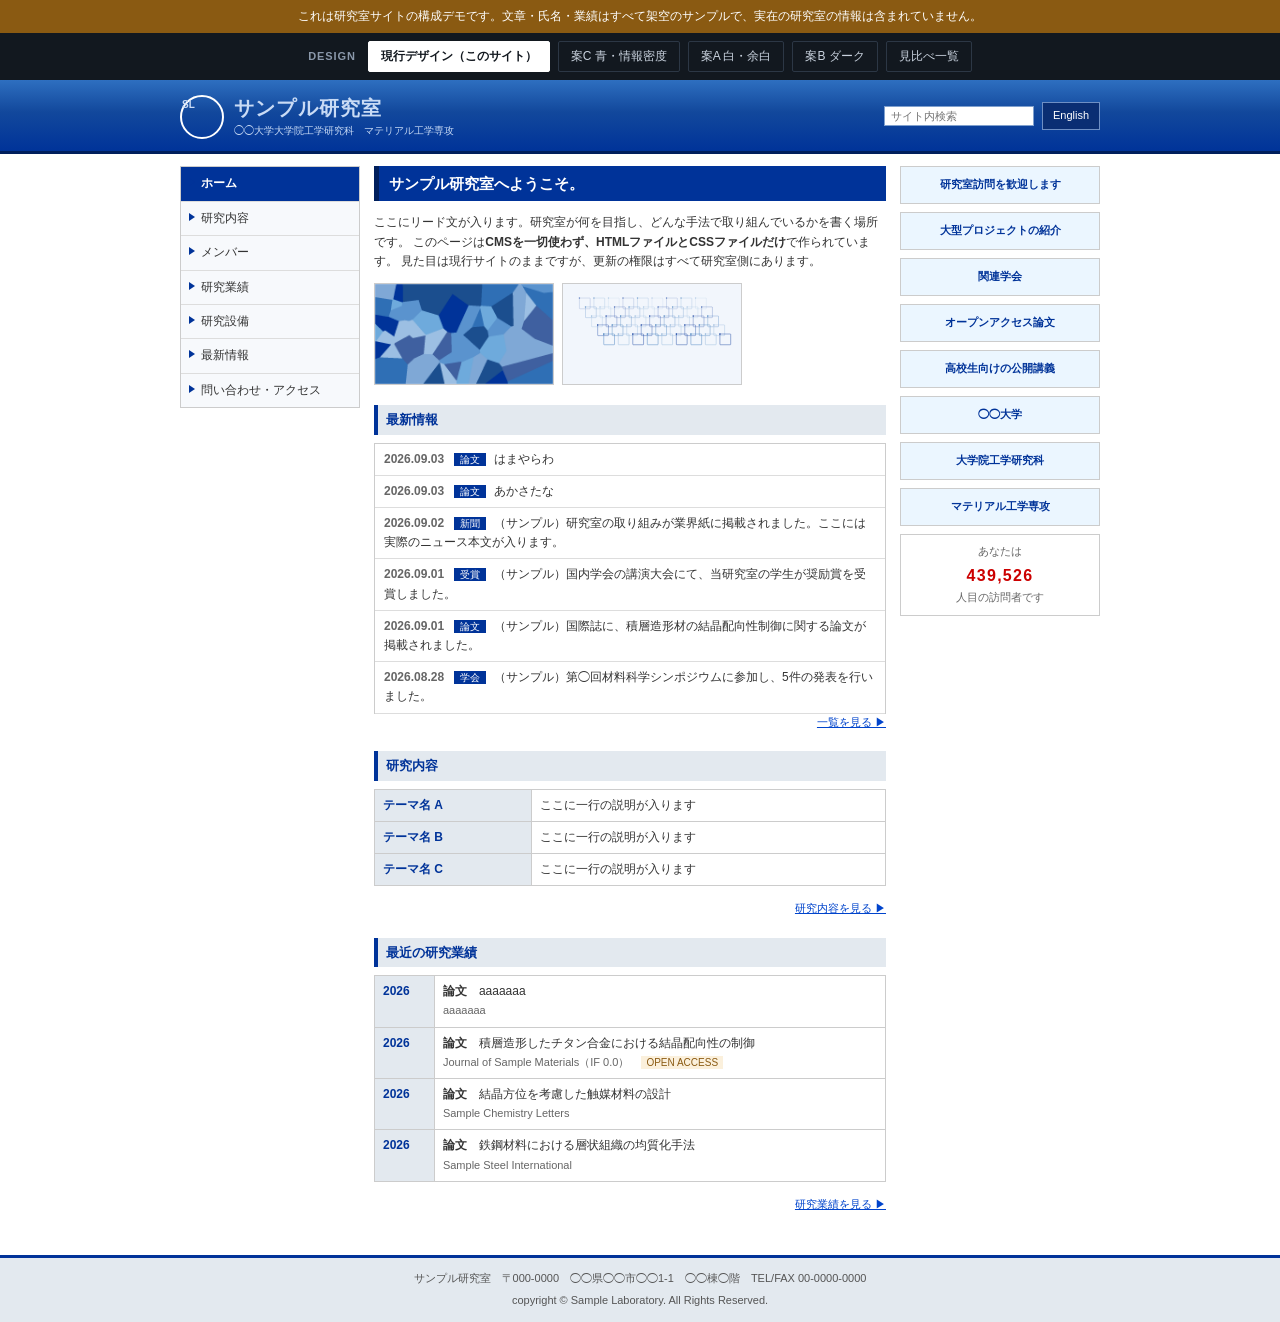
==== commit 1359103e: "サイトを自動生成 [skip ci]" ====
--- a/docs/index.html
+++ b/docs/index.html
@@ -40,7 +40,7 @@
 
 <!-- [news] 最新情報 -->
 <h2>最新情報</h2>
-<div class="gnews"><a href="news/"><time>2026.09.03</time><em>論文</em>Mg</a><a href="news/"><time>2026.09.03</time><em>論文</em>Mg</a><a href="news/"><time>2026.09.02</time><em>新聞</em>（サンプル）研究室の取り組みが業界紙に掲載されました。ここには実際のニュース本文が入ります。</a><a href="news/"><time>2026.09.01</time><em>受賞</em>（サンプル）国内学会の講演大会にて、当研究室の学生が奨励賞を受賞しました。</a><a href="news/"><time>2026.09.01</time><em>論文</em>（サンプル）国際誌に、積層造形材の結晶配向性制御に関する論文が掲載されました。</a><a href="news/"><time>2026.08.28</time><em>学会</em>（サンプル）第◯回材料科学シンポジウムに参加し、5件の発表を行いました。</a></div>
+<div class="gnews"><a href="news/"><time>2026.09.03</time><em>論文</em>はまやらわ</a><a href="news/"><time>2026.09.03</time><em>論文</em>あかさたな</a><a href="news/"><time>2026.09.02</time><em>新聞</em>（サンプル）研究室の取り組みが業界紙に掲載されました。ここには実際のニュース本文が入ります。</a><a href="news/"><time>2026.09.01</time><em>受賞</em>（サンプル）国内学会の講演大会にて、当研究室の学生が奨励賞を受賞しました。</a><a href="news/"><time>2026.09.01</time><em>論文</em>（サンプル）国際誌に、積層造形材の結晶配向性制御に関する論文が掲載されました。</a><a href="news/"><time>2026.08.28</time><em>学会</em>（サンプル）第◯回材料科学シンポジウムに参加し、5件の発表を行いました。</a></div>
 <p class="gmore"><a href="news/">一覧を見る ▶</a></p>
 
 <!-- [research] 研究内容 -->
